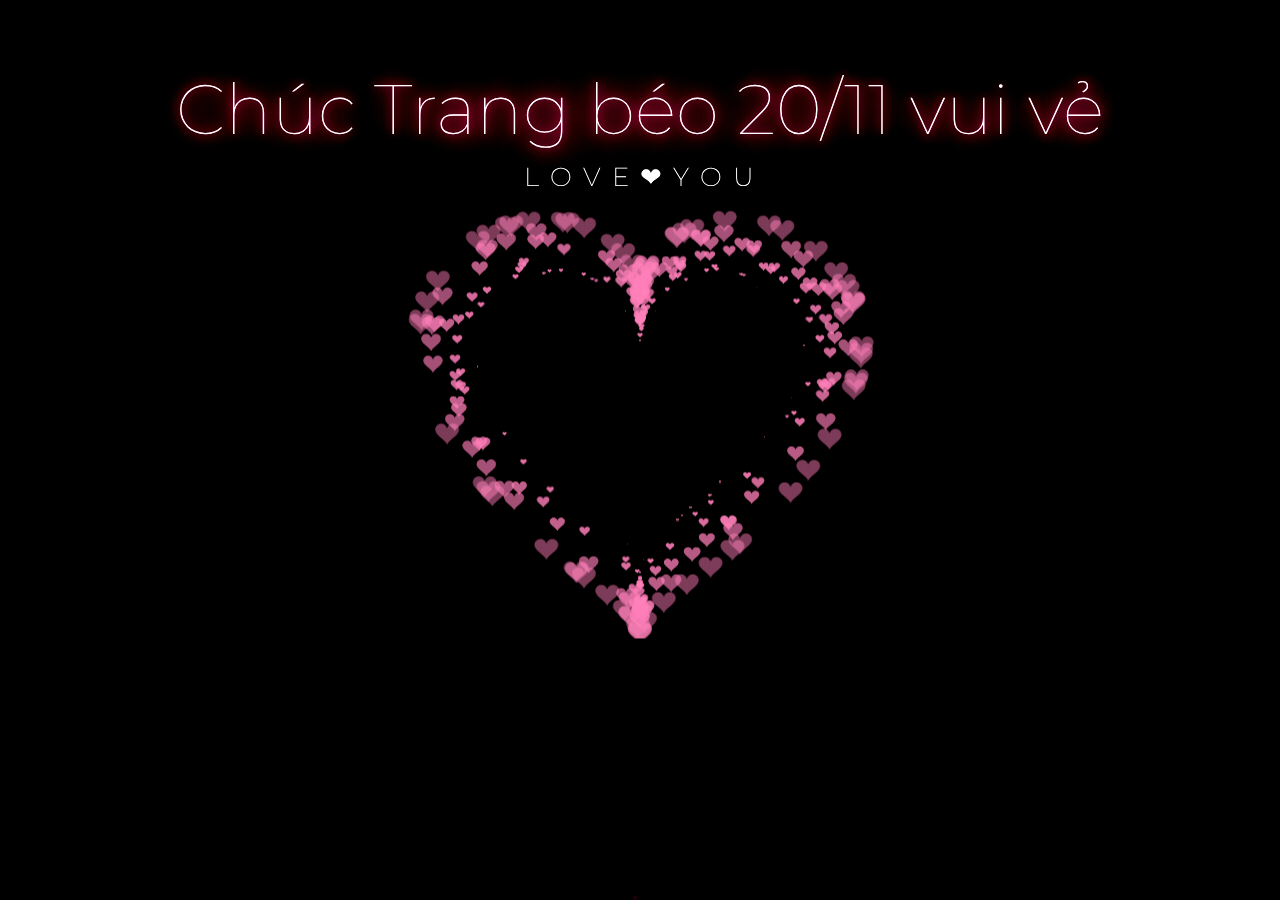
==== index.html @ db650739 "Update" ====
<!DOCTYPE html>
<html>
  <head>
    <meta charset="utf-8">
    <link rel="preconnect" href="https://fonts.googleapis.com">
    <link rel="preconnect" href="https://fonts.gstatic.com" crossorigin>
    <link href="https://fonts.googleapis.com/css2?family=Montserrat:wght@200;300;400;600&display=swap" rel="stylesheet">
    <link href="css/main.css" rel="stylesheet">
  </head>

  <body>
    <audio autoplay="autopaly">
      <source src="music.mp3" type="audio/mp3" />
    </audio>
    <div class="container2">
      <div class="content">
        <canvas id="universe"></canvas>
      </div>
    </div>
    <!-- </div> -->
    <div class="title">
      <!-- EDIT HERE -->
      <h1 class="STARDUST2">Chúc Trang béo 20/11 vui vẻ</h1>
      <h3 class="STARDUST3">L O V E <strong>❤</strong> Y O U</h3>
      <img class="img" src="EDIT_ME.png" alt="" />
      <canvas id="pinkboard"></canvas>
    </div>

    <script src="https://cdnjs.cloudflare.com/ajax/libs/jquery/1.10.2/jquery.min.js"></script>
    <script src="js/main.js"></script>
    <script src="js/particle.js"></script>
    <script src="js/universe.js"></script>
  </body>
</html>
---- css/main.css ----
.more-pens {
  position: fixed;
  left: 20px;
  bottom: 20px;
  z-index: 10;
  font-family: "Montserrat";
  font-size: 12px;
}

a.white-mode, a.white-mode:link, a.white-mode:visited, a.white-mode:active {
  font-family: "Montserrat";
  font-size: 12px;
  text-decoration: none;        /* background: #212121; */
  padding: 4px 8px;
  color: #f7f7f7;
}

a.white-mode:hover, a.white-mode:link:hover, a.white-mode:visited:hover, a.white-mode:active:hover {
  background: #edf3f8;
  color: #212121;
}

.title {
  z-index: 9999 !important;
  position: absolute;
  left: 50%;
  top: 42%;
  transform: translateX(-50%) translateY(-50%);
  font-family: "Montserrat";
  text-align: center;
  width: 100%;
}

.title h1 {
  z-index: 99;
  position: relative;
  color: #fff;
  font-weight: 100;
  font-size: 70px;
  padding: 0;
  margin: 0;
  line-height: 1;
  text-shadow: 0 0 10px #ff006c, 0 0 20px #ff006c, 0 0 30px #ff006c, 0 0 40px #ff417d, 0 0 70px #ff417d, 0 0 80px #ff417d, 0 0 100px #ff417d, 0 0 150px #ff417d;
}

.title h1 span {
  z-index: 99;
  font-weight: 600;
  padding: 0;
  margin: 0;
  color: #ffffff;
}

.title h3 {
  z-index: 99;
  font-weight: 200;
  font-size: 26px;
  padding: 0;
  margin: 0;
  line-height: 1;
  color: #ffffff;
  letter-spacing: 2px;
}

/* 爱心css */
canvas {
  position: absolute;
  width: 100%;
  height: 100%;
}

.img {
  position: absolute;
  left: 50%;
  top: 60%;
  transform: translate(-50%, -50%);
  width: 420px;
  height: 420px;
}

#pinkboard {
  position: relative;
  top: 0%;
  left: 0%;
  height: 429px;
}

.STARDUST1 {
  position: relative !important;
  top: -60px;
}

.STARDUST2 {
  position: relative !important;
  top: -40px;
}

.STARDUST3 {
  position: relative !important;
  top: -20px;
}

/* 星空css */
html, body {
  padding: 0px;
  margin: 0px;
  width: 100%;
  height: 100%;
  position: fixed;
}

body {
  display: flex;
  justify-content: center;
  align-items: center;
  -webkit-filter: contrast(120%);
  filter: contrast(120%);
  background-image: radial-gradient(1600px at 70% 120%, rgba(33, 39, 80, 1) 10%, #020409 100%) !important;        /* background-color: black; */
}

.container2 {

  /* z-index: 8; */
  position: absolute;
  width: 100%;
  height: 100%;
  background-image: radial-gradient(1600px at 70% 120%, rgba(33, 39, 80, 1) 10%, #020409 100%) !important;
}

.content {
  width: inherit;
  height: inherit;
  width: 100%;
  height: 100%;
  background-image: radial-gradient(1600px at 70% 120%, rgba(33, 39, 80, 1) 10%, #020409 100%) !important;
}

#universe {
  width: 100%;
  height: 100%;
}

#footerContent {
  font-family: sans-serif;
  font-size: 110%;
  color: rgba(200, 220, 255, 0.3);
  width: 100%;
  position: fixed;
  bottom: 0px;
  padding: 20px;
  text-align: center;
  z-index: 20;
}

/* #footer {
  position: absolute;
  bottom: 0px;
  height: 300px;
  width: 100%;
} */
#scene {
  height: 100%;
  position: absolute;
  left: 50%;
  margin-left: -800px;
}

a {
  text-decoration: none;
  color: rgba(200, 220, 255, 1);
  opacity: 0.4;
  transition: opacity 0.4s ease;
}

a:hover {
  opacity: 1;
}

/* heart image: https://stackoverflow.com/a/51216413 */
img {

  /* width: 200px; */
  aspect-ratio: 1;
  object-fit: cover;
  --_m: radial-gradient(#000 69%, #0000 70%) 84.5% fill/100%;
  -webkit-mask-box-image: var(--_m);
  mask-border: var(--_m);
  clip-path: polygon(-41% 0, 50% 91%, 141% 0);
}
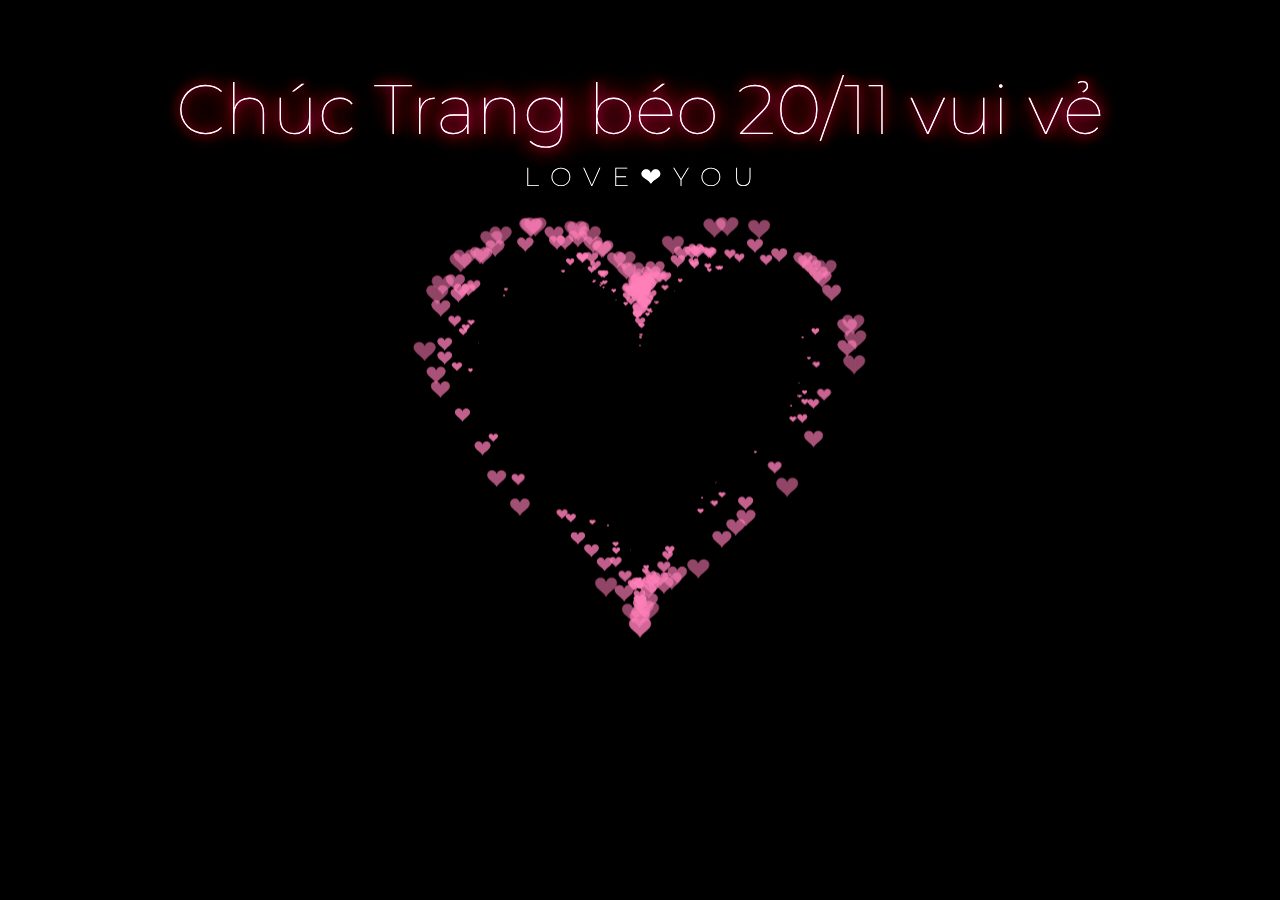
==== commit deb30c12: "Update audio" ====
--- a/index.html
+++ b/index.html
@@ -10,7 +10,7 @@
 
   <body>
     <audio autoplay="autopaly">
-      <source src="music.mp3" type="audio/mp3" />
+      <source src="https://data3.chiasenhac.com/downloads/2098/0/2097040-ad971ea4/320/Cuoi%20Nhau%20Di%20Yes%20I%20Do_%20-%20Bui%20Anh%20Tuan_%20H.mp3" type="audio/mp3" />
     </audio>
     <div class="container2">
       <div class="content">
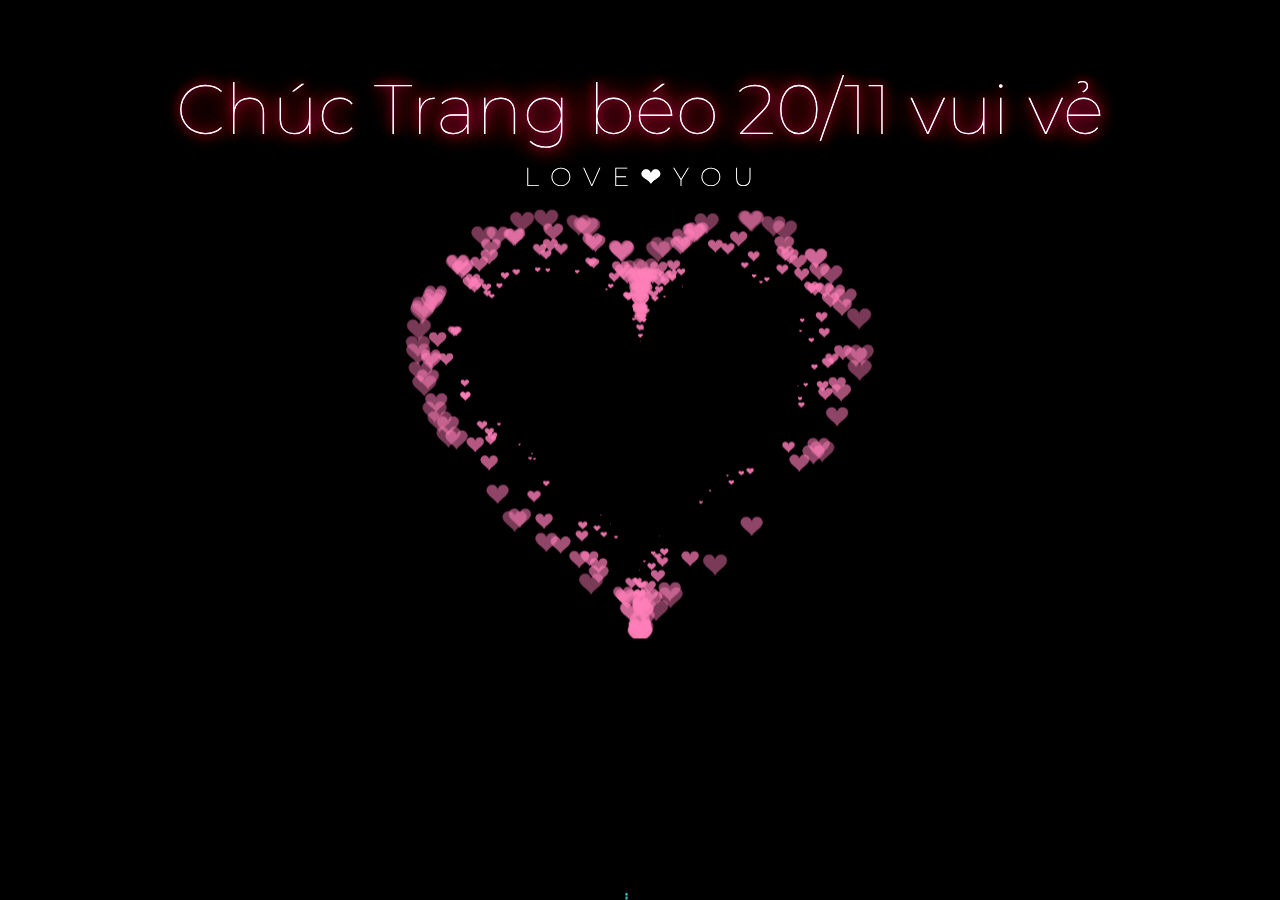
==== commit fd8a09e6: "Update '" ====
--- a/index.html
+++ b/index.html
@@ -10,7 +10,7 @@
 
   <body>
     <audio autoplay="autopaly">
-      <source src="https://data3.chiasenhac.com/downloads/2098/0/2097040-ad971ea4/320/Cuoi%20Nhau%20Di%20Yes%20I%20Do_%20-%20Bui%20Anh%20Tuan_%20H.mp3" type="audio/mp3" />
+      <!-- <source src="https://data3.chiasenhac.com/downloads/2098/0/2097040-ad971ea4/320/Cuoi%20Nhau%20Di%20Yes%20I%20Do_%20-%20Bui%20Anh%20Tuan_%20H.mp3" type="audio/mp3" /> -->
     </audio>
     <div class="container2">
       <div class="content">
@@ -22,7 +22,7 @@
       <!-- EDIT HERE -->
       <h1 class="STARDUST2">Chúc Trang béo 20/11 vui vẻ</h1>
       <h3 class="STARDUST3">L O V E <strong>❤</strong> Y O U</h3>
-      <img class="img" src="EDIT_ME.png" alt="" />
+      <img class="img" src="" alt="" />
       <canvas id="pinkboard"></canvas>
     </div>
 
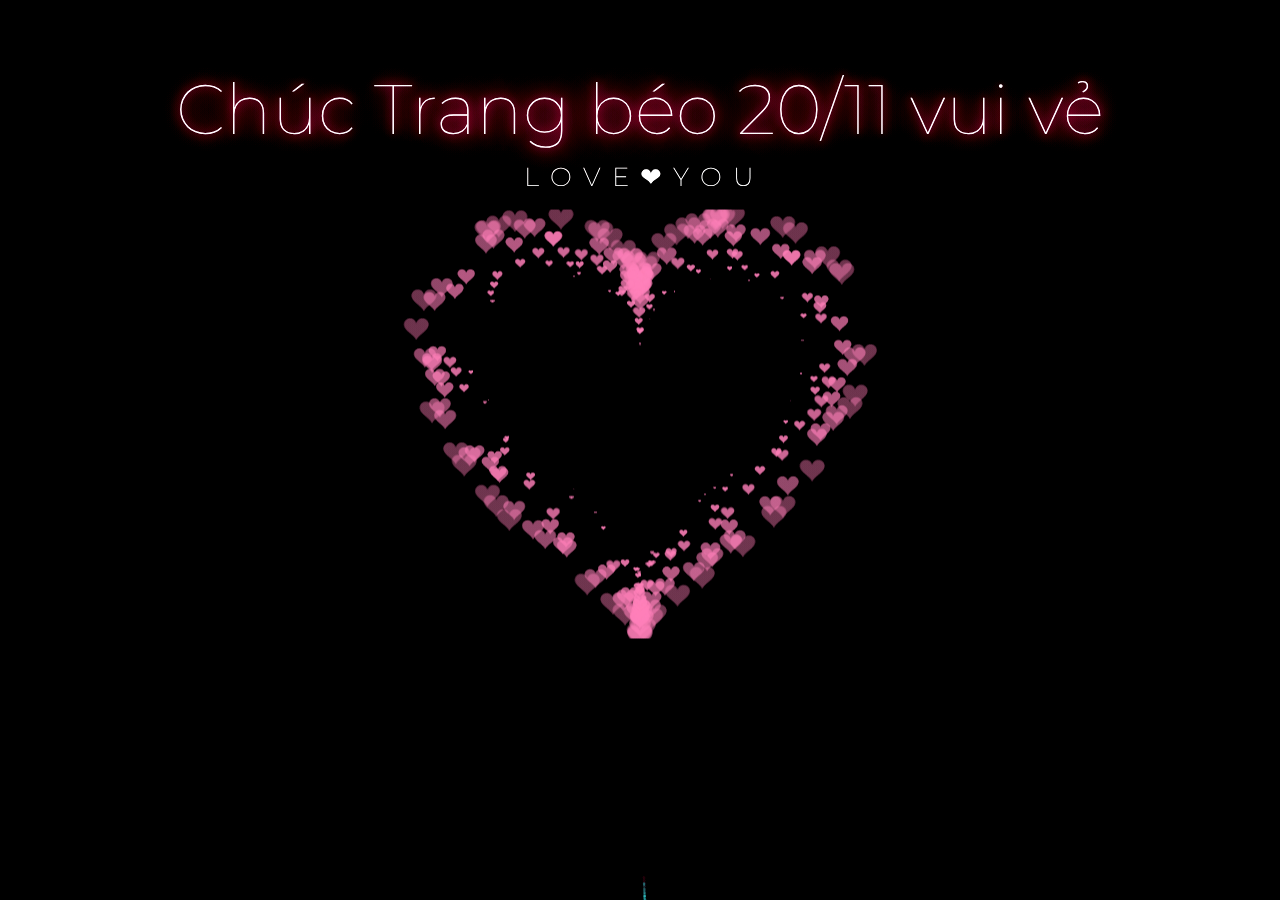
==== commit 1092efca: "Update" ====
--- a/index.html
+++ b/index.html
@@ -9,9 +9,9 @@
   </head>
 
   <body>
-    <audio autoplay="autopaly">
+    <!-- <audio autoplay="autopaly"> -->
       <!-- <source src="https://data3.chiasenhac.com/downloads/2098/0/2097040-ad971ea4/320/Cuoi%20Nhau%20Di%20Yes%20I%20Do_%20-%20Bui%20Anh%20Tuan_%20H.mp3" type="audio/mp3" /> -->
-    </audio>
+    <!-- </audio> -->
     <div class="container2">
       <div class="content">
         <canvas id="universe"></canvas>
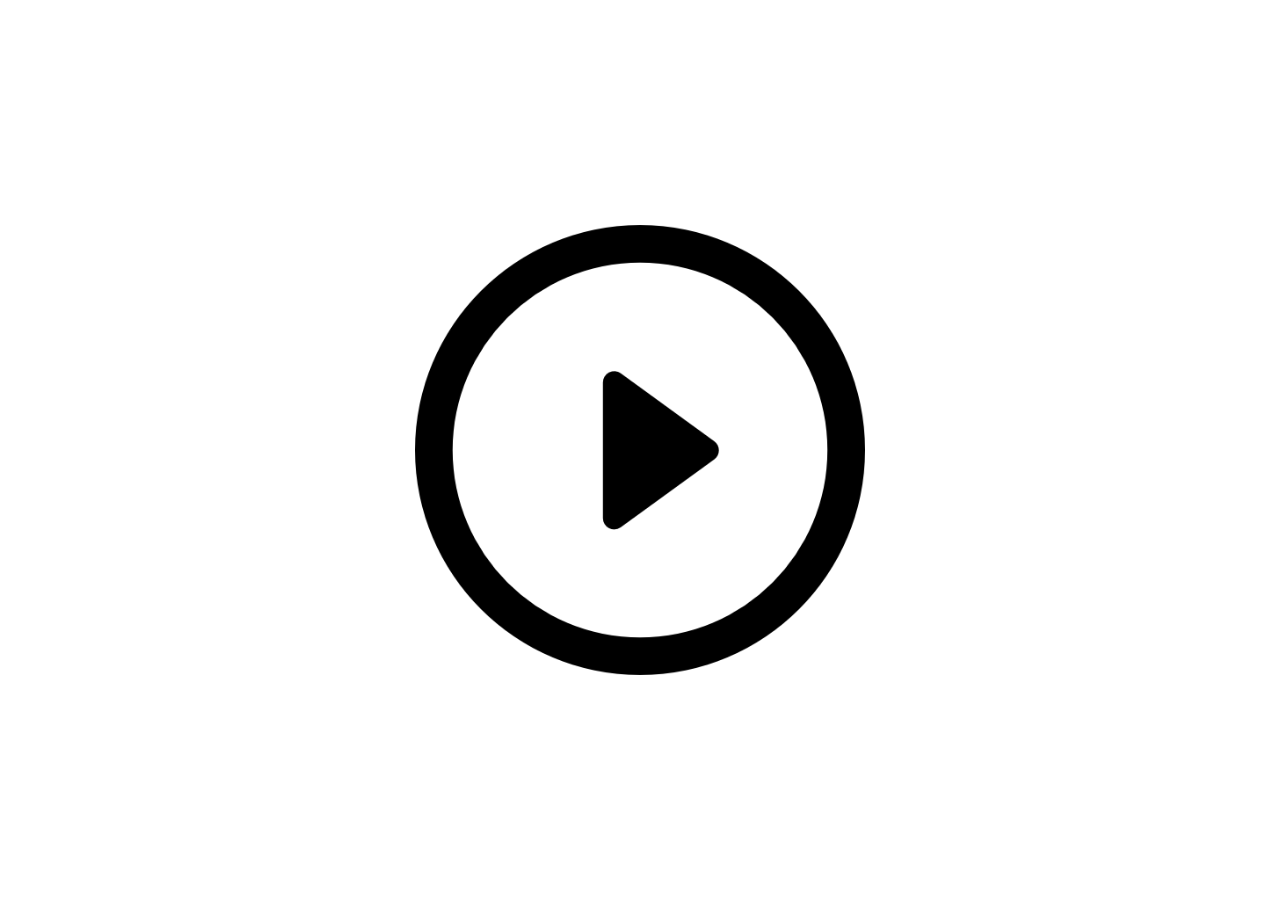
==== commit ec03b955: "Update all" ====
--- a/index.html
+++ b/index.html
@@ -9,23 +9,23 @@
   </head>
 
   <body>
-    <!-- <audio autoplay="autopaly"> -->
-      <!-- <source src="https://data3.chiasenhac.com/downloads/2098/0/2097040-ad971ea4/320/Cuoi%20Nhau%20Di%20Yes%20I%20Do_%20-%20Bui%20Anh%20Tuan_%20H.mp3" type="audio/mp3" /> -->
-    <!-- </audio> -->
-    <div class="container2">
-      <div class="content">
-        <canvas id="universe"></canvas>
+    <div id="play">
+      <div class="play"></div>
+    </div>
+    <div id="main">
+      <div class="container2">
+        <div class="content">
+          <canvas id="universe"></canvas>
+        </div>
+      </div>
+      <div class="title">
+        <!-- EDIT HERE -->
+        <h1 class="STARDUST2">Chúc Trang Béo 20/11 vui vẻ</h1>
+        <h3 class="STARDUST3">L O V E <strong>❤</strong> Y O U</h3>
+        <img class="img" src="EDIT_ME.png" alt="JUNO_OKYO" />
+        <canvas id="pinkboard"></canvas>
       </div>
     </div>
-    <!-- </div> -->
-    <div class="title">
-      <!-- EDIT HERE -->
-      <h1 class="STARDUST2">Chúc Trang béo 20/11 vui vẻ</h1>
-      <h3 class="STARDUST3">L O V E <strong>❤</strong> Y O U</h3>
-      <img class="img" src="" alt="" />
-      <canvas id="pinkboard"></canvas>
-    </div>
-
     <script src="https://cdnjs.cloudflare.com/ajax/libs/jquery/1.10.2/jquery.min.js"></script>
     <script src="js/main.js"></script>
     <script src="js/particle.js"></script>
--- a/css/main.css
+++ b/css/main.css
@@ -101,7 +101,11 @@
 }
 
 /* 星空css */
-html, body {
+body{
+  padding: 0;
+  margin:0;
+}
+html, #main {
   padding: 0px;
   margin: 0px;
   width: 100%;
@@ -109,7 +113,7 @@
   position: fixed;
 }
 
-body {
+#main {
   display: flex;
   justify-content: center;
   align-items: center;
@@ -187,3 +191,19 @@
   mask-border: var(--_m);
   clip-path: polygon(-41% 0, 50% 91%, 141% 0);
 }
+#play{
+  display: flex;
+  justify-content: center;
+  align-items: center;
+  position: fixed;
+  width: 100%;
+  height: 100%;
+}
+.play{
+  width: 50%;
+  height: 50%;
+  background-image: url("/play.png");
+  background-repeat: no-repeat;
+  background-position: center;
+  background-size: contain;
+}
